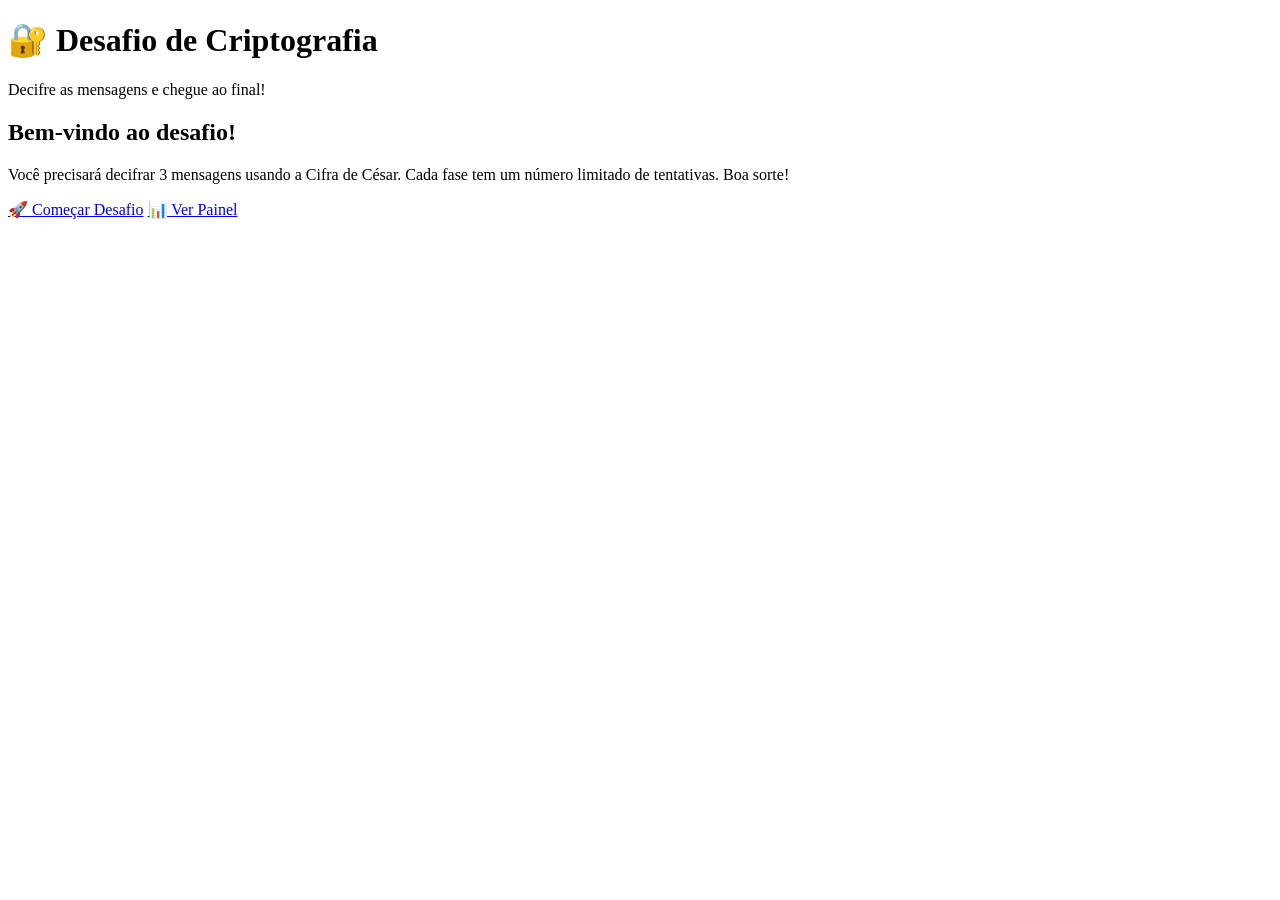
==== index.html @ 8f8df938 "Add initial HTML structure for cryptography challenge" ====
<!DOCTYPE html>
<html lang="pt-br">
<head>
    <meta charset="UTF-8">
    <meta name="viewport" content="width=device-width, initial-scale=1.0">
    <title>Desafio de Criptografia - Início</title>
    <link rel="stylesheet" href="style.css">
</head>
<body>
    <div class="container">
        <header>
            <h1>🔐 Desafio de Criptografia</h1>
            <p>Decifre as mensagens e chegue ao final!</p>
        </header>

        <div class="card">
            <h2>Bem-vindo ao desafio!</h2>
            <p>Você precisará decifrar 3 mensagens usando a Cifra de César. Cada fase tem um número limitado de tentativas. Boa sorte!</p>
            
            <div class="botoes">
                <a href="cadastro.html" class="btn btn-principal">🚀 Começar Desafio</a>
                <a href="painel.html" class="btn btn-secundario">📊 Ver Painel</a>
            </div>
        </div>
    </div>
</body>
</html>
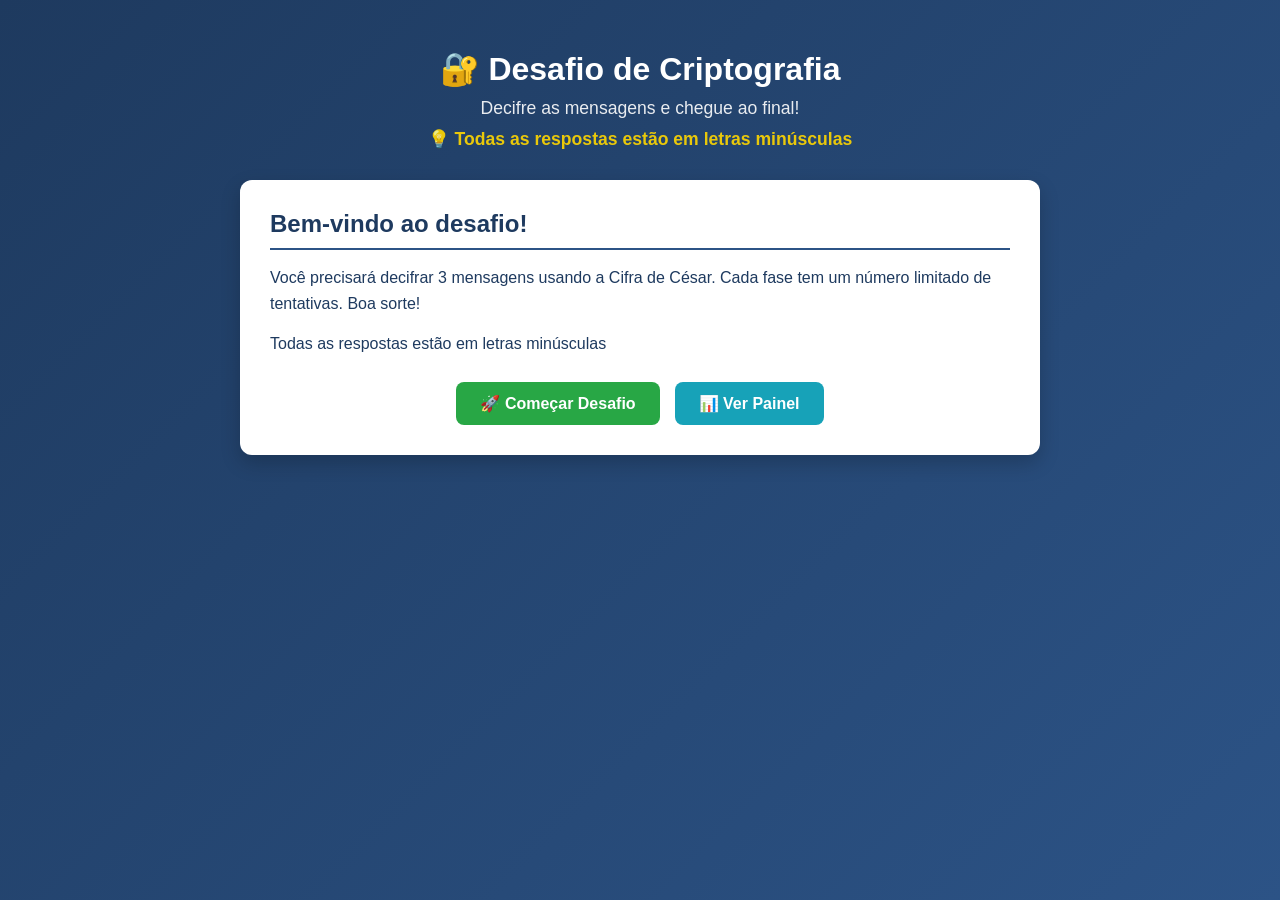
==== commit b045ed82: "Update instructions for challenge in index.html Added additional instructions about lowercase answer" ====
--- a/index.html
+++ b/index.html
@@ -11,11 +11,13 @@
         <header>
             <h1>🔐 Desafio de Criptografia</h1>
             <p>Decifre as mensagens e chegue ao final!</p>
+            <p style="color: #ffd700; font-weight: bold; margin-top: 10px;">💡 Todas as respostas estão em letras minúsculas</p>
         </header>
 
         <div class="card">
             <h2>Bem-vindo ao desafio!</h2>
             <p>Você precisará decifrar 3 mensagens usando a Cifra de César. Cada fase tem um número limitado de tentativas. Boa sorte!</p>
+            <p>Todas as respostas estão em letras minúsculas
             
             <div class="botoes">
                 <a href="cadastro.html" class="btn btn-principal">🚀 Começar Desafio</a>
--- a/style.css
+++ b/style.css
@@ -0,0 +1,233 @@
+* {
+    margin: 0;
+    padding: 0;
+    box-sizing: border-box;
+    font-family: 'Arial', sans-serif;
+}
+
+body {
+    background: linear-gradient(135deg, #1e3a5f 0%, #2c5386 100%);
+    min-height: 100vh;
+    color: #fff;
+    padding: 20px;
+}
+
+.container {
+    max-width: 800px;
+    margin: 0 auto;
+}
+
+header {
+    text-align: center;
+    padding: 30px 20px;
+}
+
+header h1 {
+    font-size: 2rem;
+    margin-bottom: 10px;
+}
+
+header p {
+    font-size: 1.1rem;
+    opacity: 0.9;
+}
+
+.card {
+    background: #fff;
+    color: #1e3a5f;
+    border-radius: 12px;
+    padding: 30px;
+    margin-bottom: 25px;
+    box-shadow: 0 8px 20px rgba(0,0,0,0.2);
+}
+
+.card h2 {
+    color: #1e3a5f;
+    margin-bottom: 15px;
+    border-bottom: 2px solid #2c5386;
+    padding-bottom: 10px;
+}
+
+.card p {
+    margin-bottom: 15px;
+    line-height: 1.6;
+}
+
+.botoes {
+    justify-content: center; 
+    display: flex;
+    flex-wrap: wrap;
+    gap: 15px;
+    margin-top: 25px;
+}
+
+.btn {
+    padding: 12px 24px;
+    border-radius: 8px;
+    text-decoration: none;
+    font-weight: bold;
+    border: none;
+    cursor: pointer;
+    font-size: 1rem;
+    transition: transform 0.2s, box-shadow 0.2s;
+}
+
+.btn:hover {
+    transform: translateY(-2px);
+    box-shadow: 0 4px 12px rgba(0,0,0,0.15);
+}
+
+.btn-principal {
+    background: #28a745;
+    color: #fff;
+}
+
+.btn-secundario {
+    background: #17a2b8;
+    color: #fff;
+}
+
+.btn-voltar {
+    background: #6c757d;
+    color: #fff;
+}
+
+.btn-proxima {
+    background: #007bff;
+    color: #fff;
+}
+
+.btn:disabled {
+    opacity: 0.5;
+    cursor: not-allowed;
+    transform: none;
+}
+
+input, button {
+    padding: 10px 14px;
+    border: 2px solid #ddd;
+    border-radius: 6px;
+    font-size: 1rem;
+    margin: 5px 0;
+}
+
+input:focus {
+    outline: none;
+    border-color: #2c5386;
+}
+
+.dica {
+    background: #fff3cd;
+    border-left: 4px solid #ffc107;
+    padding: 12px;
+    margin: 15px 0;
+    color: #856404;
+    border-radius: 4px;
+}
+
+.mensagem {
+    padding: 12px;
+    border-radius: 6px;
+    margin: 15px 0;
+    font-weight: bold;
+}
+
+.sucesso {
+    background: #d4edda;
+    color: #155724;
+    border: 1px solid #c3e6cb;
+}
+
+.erro {
+    background: #f8d7da;
+    color: #721c24;
+    border: 1px solid #f5c6cb;
+}
+
+.codigo-mensagem {
+    font-size: 1.3rem;
+    font-weight: bold;
+    background: #e9ecef;
+    padding: 15px;
+    border-radius: 6px;
+    text-align: center;
+    letter-spacing: 2px;
+    margin: 15px 0;
+}
+
+.podio {
+    display: flex;
+    justify-content: center;
+    align-items: flex-end;
+    gap: 15px;
+    margin-top: 30px;
+    flex-wrap: wrap;
+}
+
+.podio-item {
+    text-align: center;
+    padding: 15px;
+    border-radius: 8px;
+    width: 120px;
+}
+
+.ouro {
+    background: linear-gradient(to bottom, #ffd700, #f0c800);
+    order: 2;
+    height: 140px;
+}
+
+.prata {
+    background: linear-gradient(to bottom, #c0c0c0, #a8a8a8);
+    order: 1;
+    height: 110px;
+}
+
+.bronze {
+    background: linear-gradient(to bottom, #cd7f32, #b8702c);
+    order: 3;
+    height: 90px;
+}
+
+.tabela {
+    width: 100%;
+    border-collapse: collapse;
+    margin-top: 20px;
+}
+
+.tabela th, .tabela td {
+    padding: 10px;
+    text-align: left;
+    border-bottom: 1px solid #ddd;
+}
+
+.tabela th {
+    background: #2c5386;
+    color: #fff;
+}
+
+.progresso {
+    background: #e9ecef;
+    border-radius: 20px;
+    height: 10px;
+    margin: 10px 0;
+}
+
+.progresso-barra {
+    background: #28a745;
+    height: 100%;
+    border-radius: 20px;
+    transition: width 0.3s ease;
+}
+
+.fase-info {
+    background: #e7f3ff;
+    border-left: 4px solid #007bff;
+    padding: 10px;
+    margin-bottom: 15px;
+    border-radius: 4px;
+}
+
+.oculto {
+    display: none;
+}
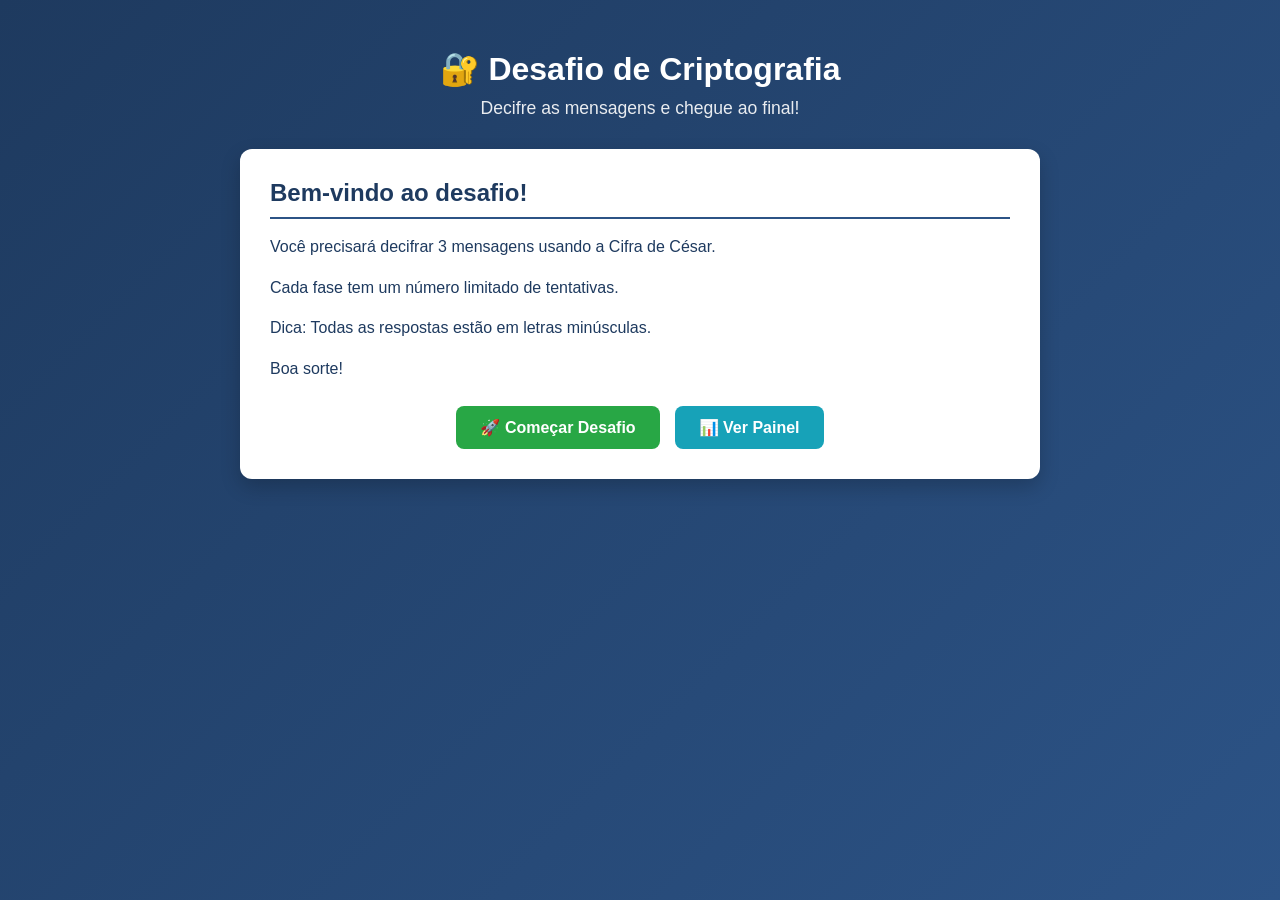
==== commit c2762390: "Refactor challenge instructions in index.html Reorganized challenge instructions and hints for clari" ====
--- a/index.html
+++ b/index.html
@@ -11,13 +11,15 @@
         <header>
             <h1>🔐 Desafio de Criptografia</h1>
             <p>Decifre as mensagens e chegue ao final!</p>
-            <p style="color: #ffd700; font-weight: bold; margin-top: 10px;">💡 Todas as respostas estão em letras minúsculas</p>
+
         </header>
 
         <div class="card">
             <h2>Bem-vindo ao desafio!</h2>
-            <p>Você precisará decifrar 3 mensagens usando a Cifra de César. Cada fase tem um número limitado de tentativas. Boa sorte!</p>
-            <p>Todas as respostas estão em letras minúsculas
+            <p>Você precisará decifrar 3 mensagens usando a Cifra de César.</p>
+            <p>Cada fase tem um número limitado de tentativas.</p> 
+            <p>Dica: Todas as respostas estão em letras minúsculas. </p>
+            <p>Boa sorte!</p>
             
             <div class="botoes">
                 <a href="cadastro.html" class="btn btn-principal">🚀 Começar Desafio</a>
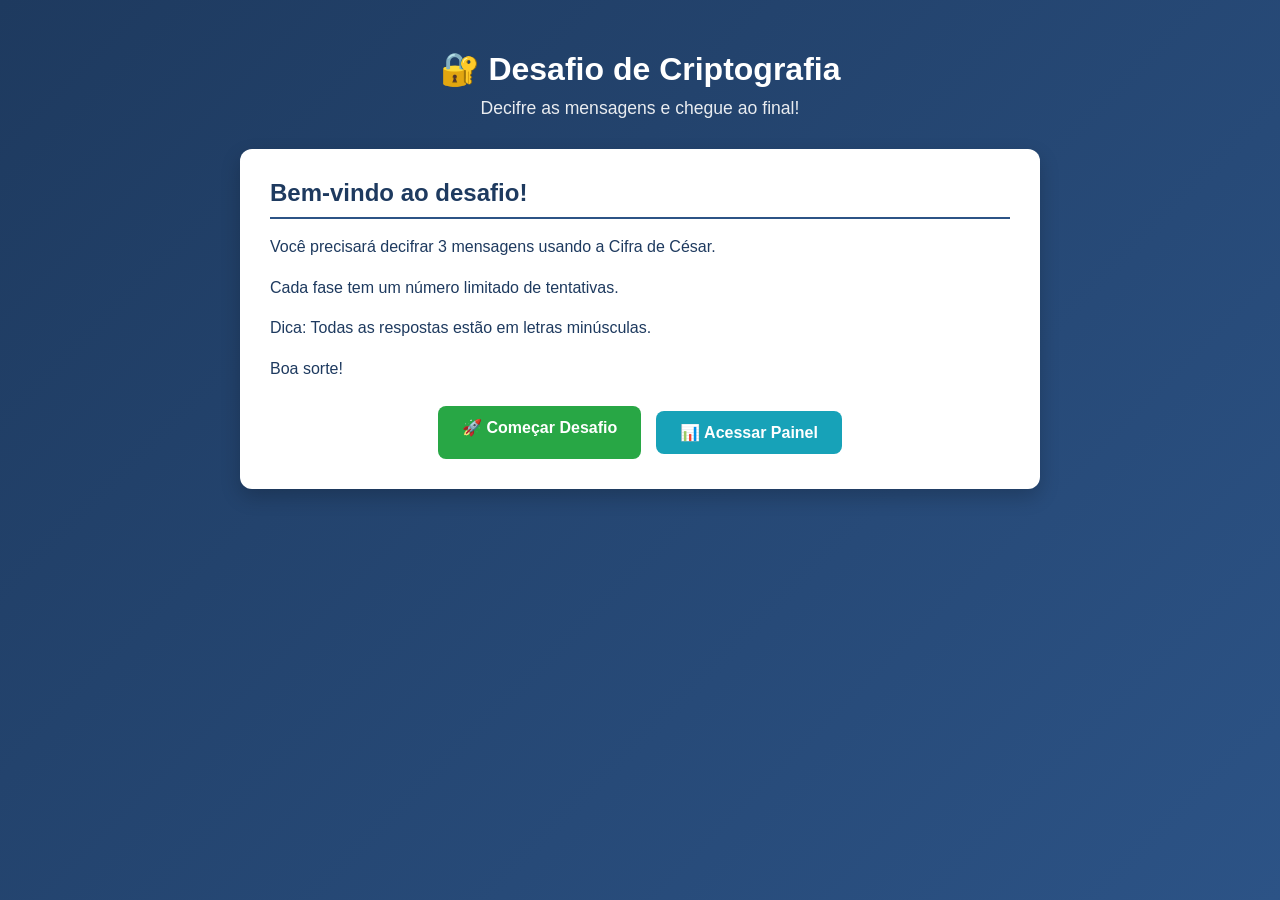
==== commit 676661c8: "Add password input and access panel functionality" ====
--- a/index.html
+++ b/index.html
@@ -11,21 +11,56 @@
         <header>
             <h1>🔐 Desafio de Criptografia</h1>
             <p>Decifre as mensagens e chegue ao final!</p>
-
         </header>
 
         <div class="card">
             <h2>Bem-vindo ao desafio!</h2>
             <p>Você precisará decifrar 3 mensagens usando a Cifra de César.</p>
             <p>Cada fase tem um número limitado de tentativas.</p> 
-            <p>Dica: Todas as respostas estão em letras minúsculas. </p>
+            <p>Dica: Todas as respostas estão em letras minúsculas.</p>
             <p>Boa sorte!</p>
             
             <div class="botoes">
                 <a href="cadastro.html" class="btn btn-principal">🚀 Começar Desafio</a>
-                <a href="painel.html" class="btn btn-secundario">📊 Ver Painel</a>
+                <button class="btn btn-secundario" onclick="abrirSenhaPainel()">📊 Acessar Painel</button>
+            </div>
+
+            <!-- Caixa de senha -->
+            <div id="caixaSenhaPainel" class="oculto" style="margin-top: 20px; padding: 20px; background: #f5f5f5; border-radius: 8px;">
+                <h3>🔑 Senha do Administrador</h3>
+                <input type="password" id="senhaPainel" placeholder="Digite a senha..." style="width: 100%; margin: 10px 0;">
+                <p id="erroSenhaPainel" class="oculto" style="color: red;">Senha incorreta! Tente novamente.</p>
+                <div class="botoes">
+                    <button class="btn btn-voltar" onclick="fecharSenhaPainel()">Cancelar</button>
+                    <button class="btn btn-principal" onclick="verificarSenhaPainel()">Entrar</button>
+                </div>
             </div>
         </div>
     </div>
+
+    <script>
+        // Senha do administrador — pode alterar se quiser!
+        const SENHA_ADMIN = "techGirls";
+
+        function abrirSenhaPainel() {
+            document.getElementById('caixaSenhaPainel').classList.remove('oculto');
+            document.getElementById('senhaPainel').value = '';
+            document.getElementById('erroSenhaPainel').classList.add('oculto');
+        }
+
+        function fecharSenhaPainel() {
+            document.getElementById('caixaSenhaPainel').classList.add('oculto');
+        }
+
+        function verificarSenhaPainel() {
+            const senha = document.getElementById('senhaPainel').value;
+            if (senha === SENHA_ADMIN) {
+                sessionStorage.setItem('adminLogado', 'sim');
+                window.location.href = 'painel.html';
+            } else {
+                document.getElementById('erroSenhaPainel').classList.remove('oculto');
+            }
+        }
+    </script>
 </body>
 </html>
